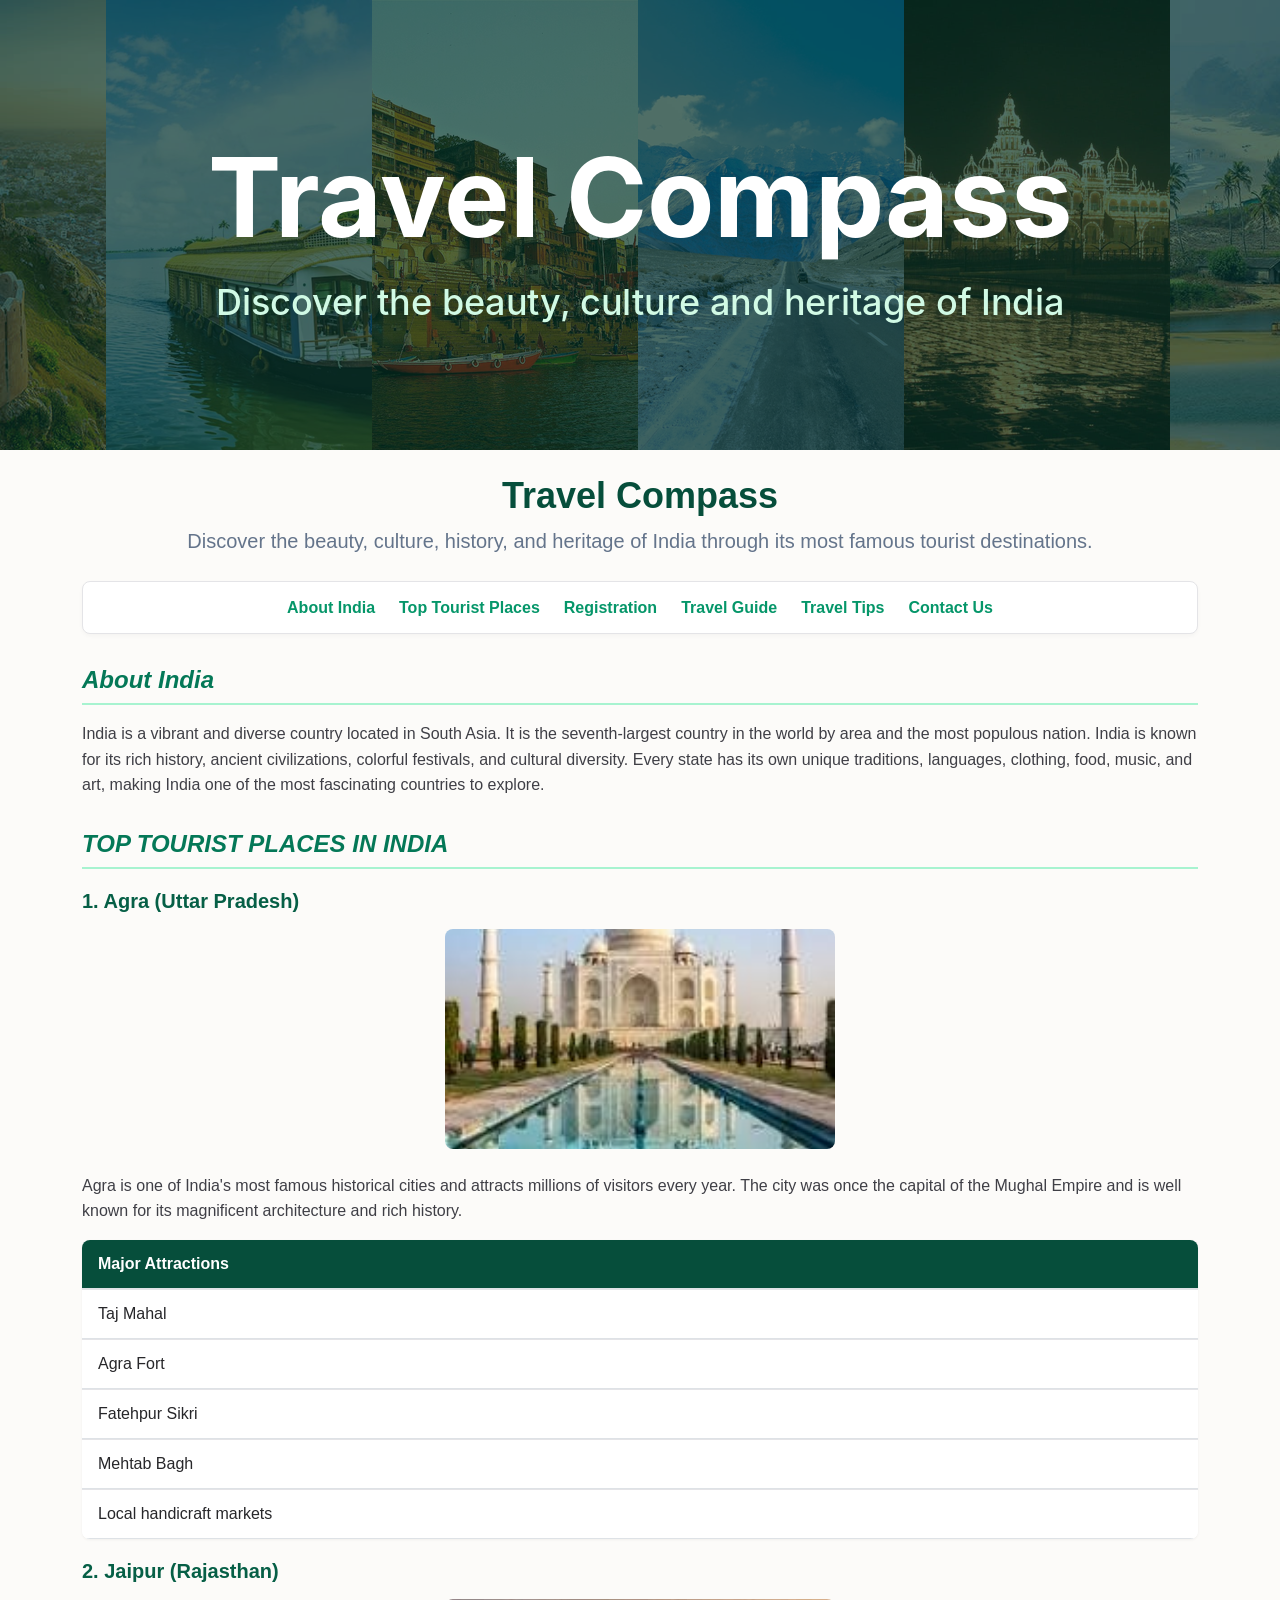
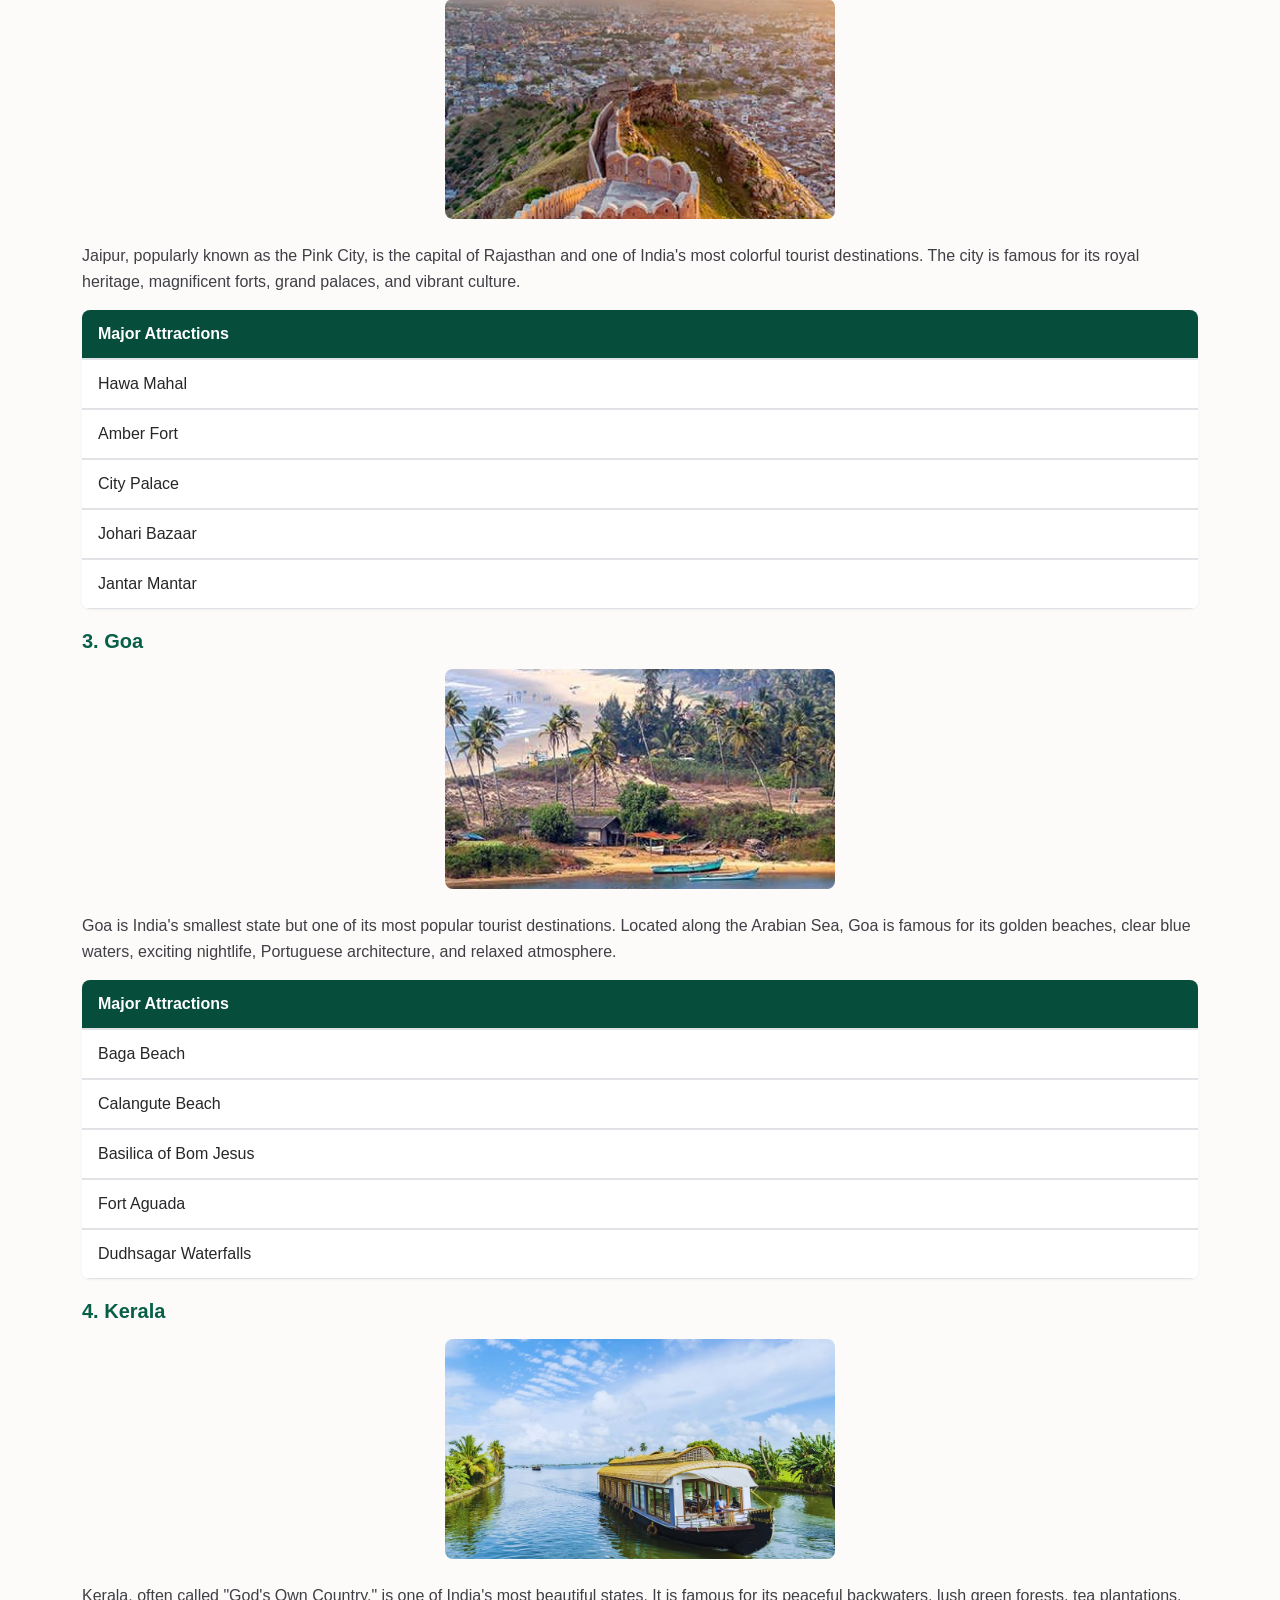
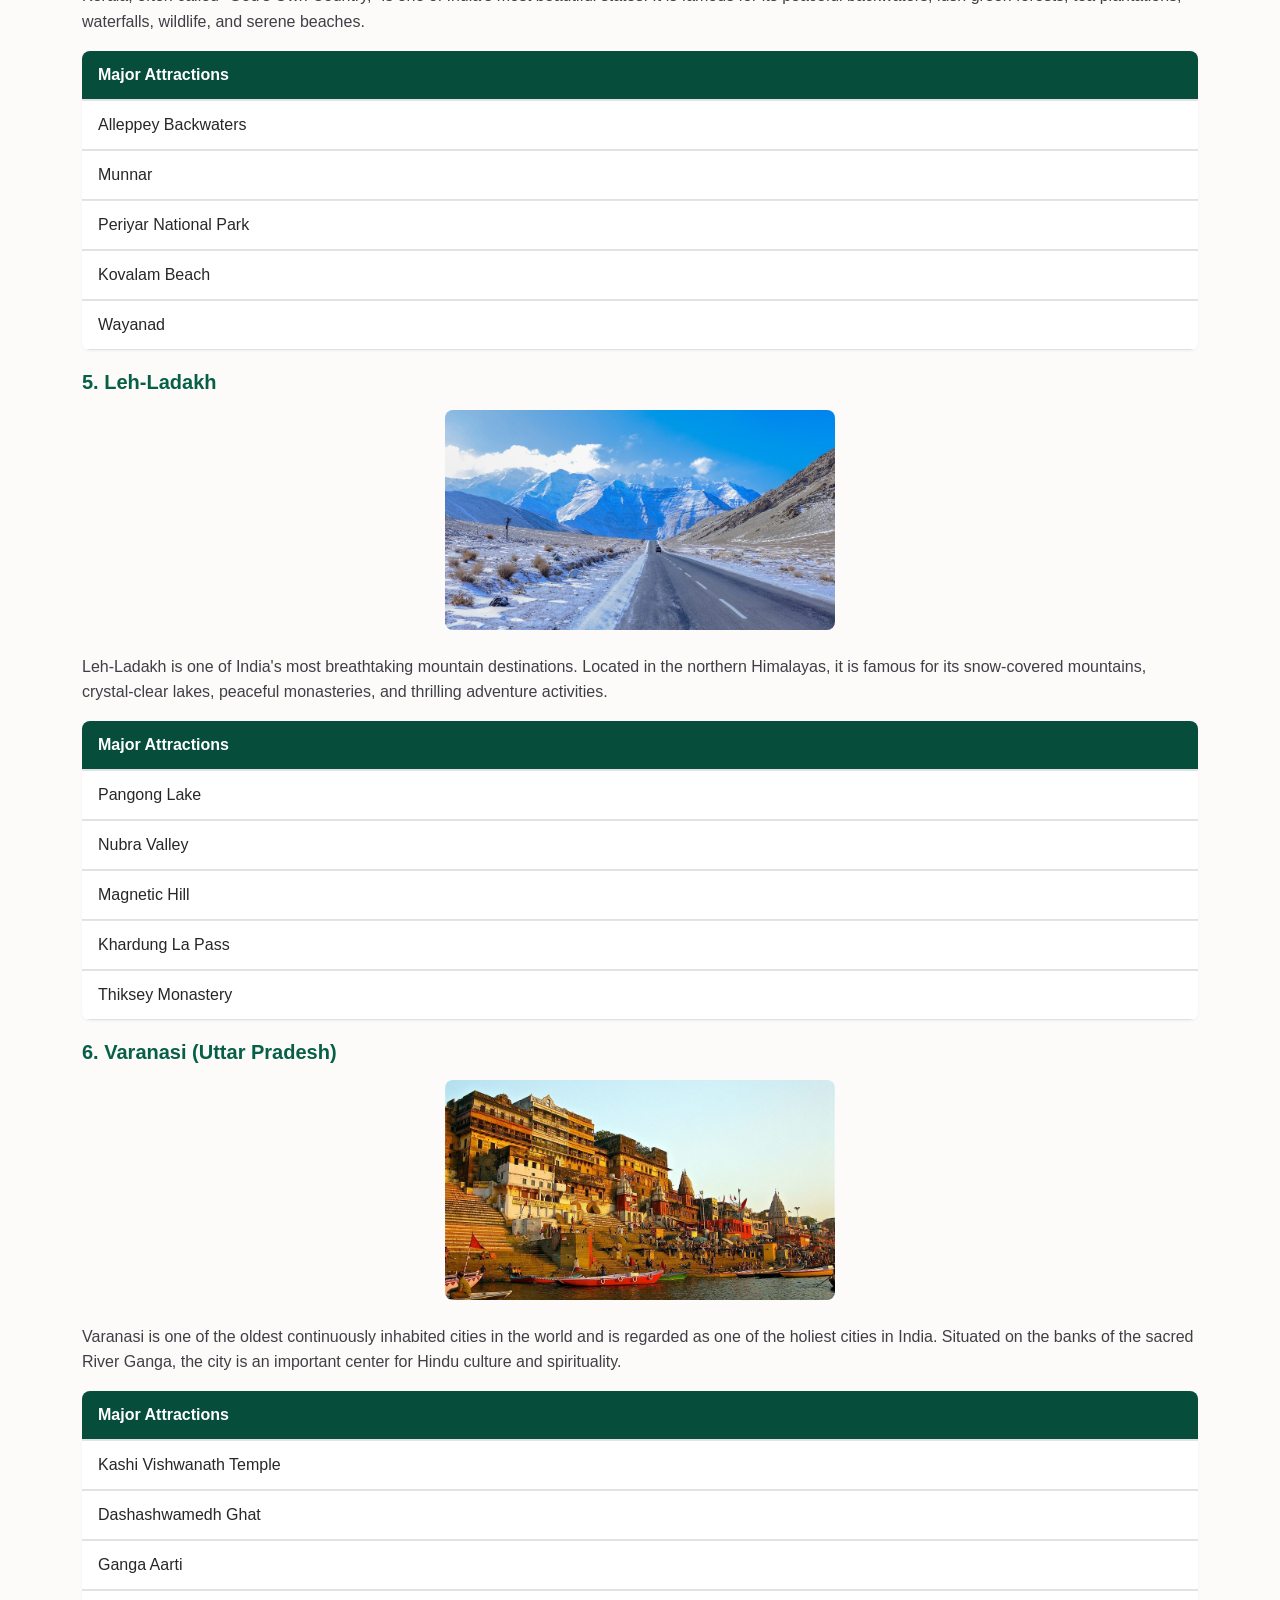
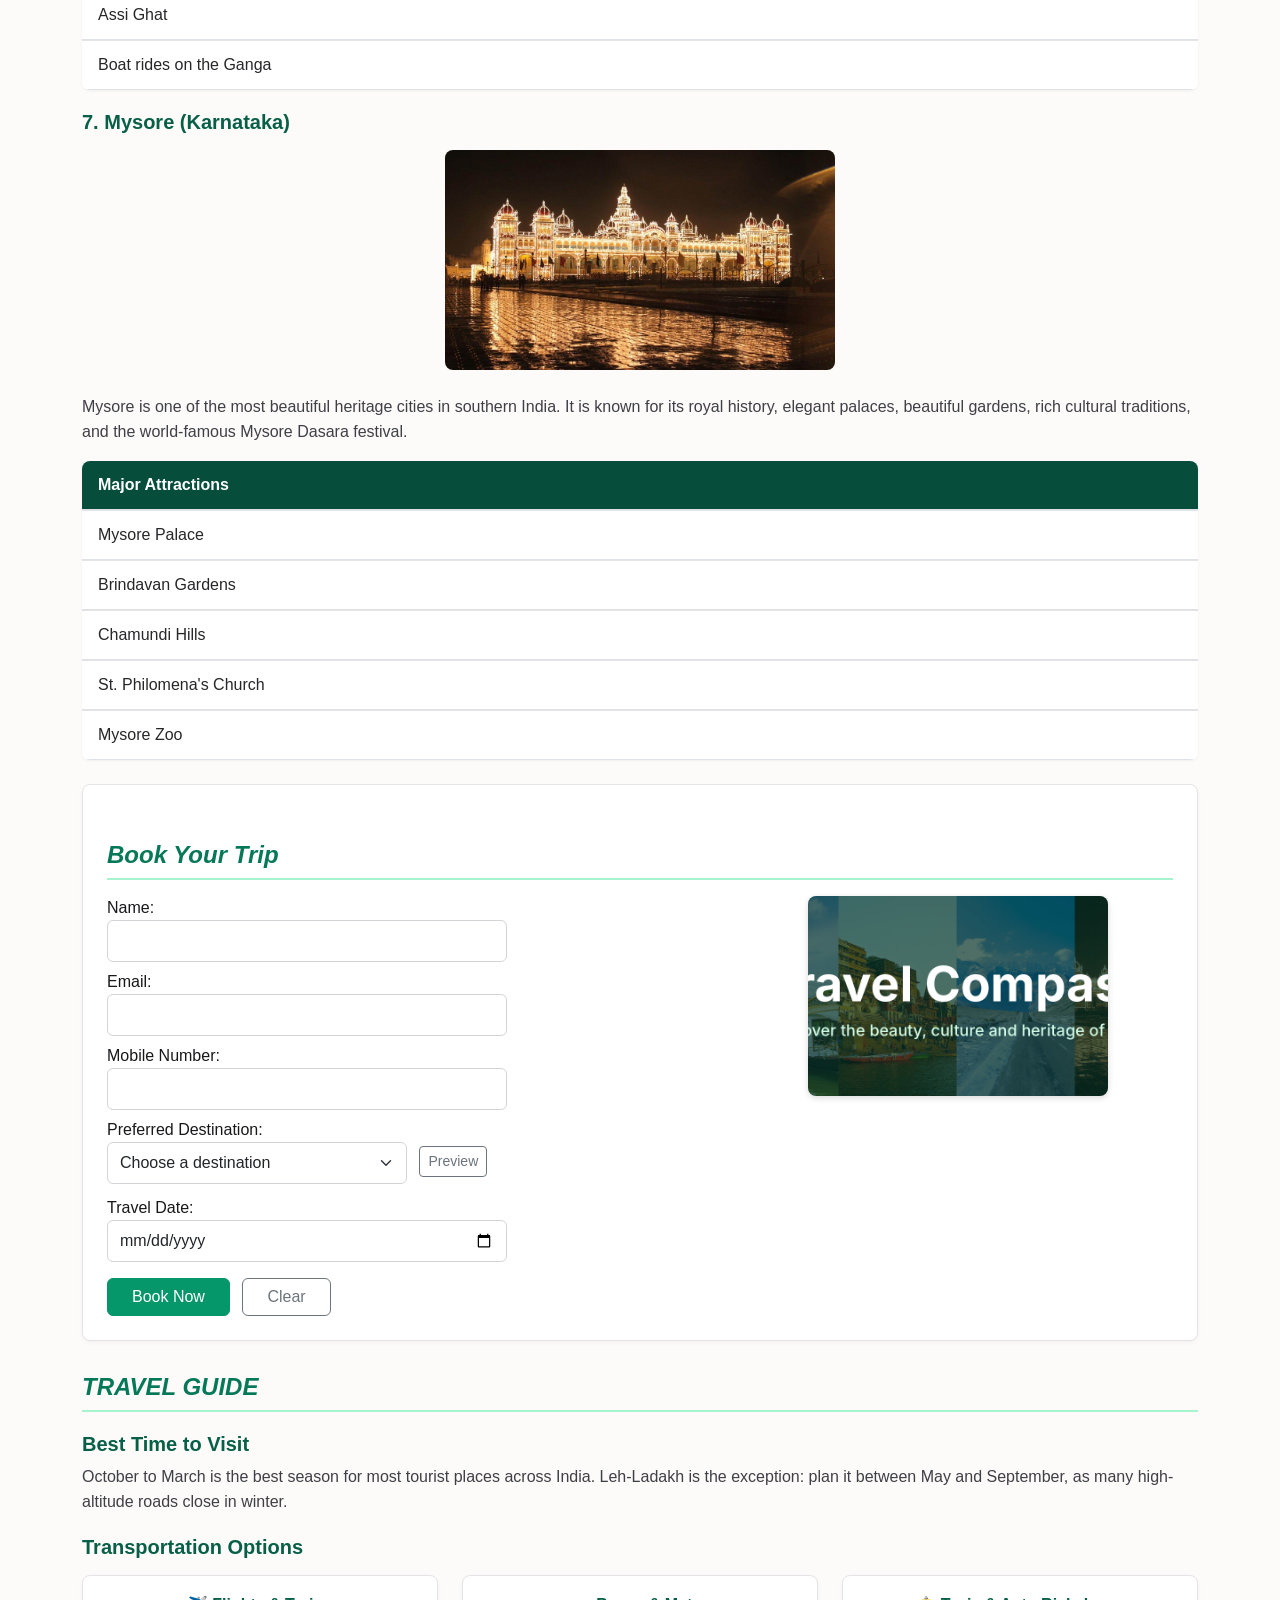
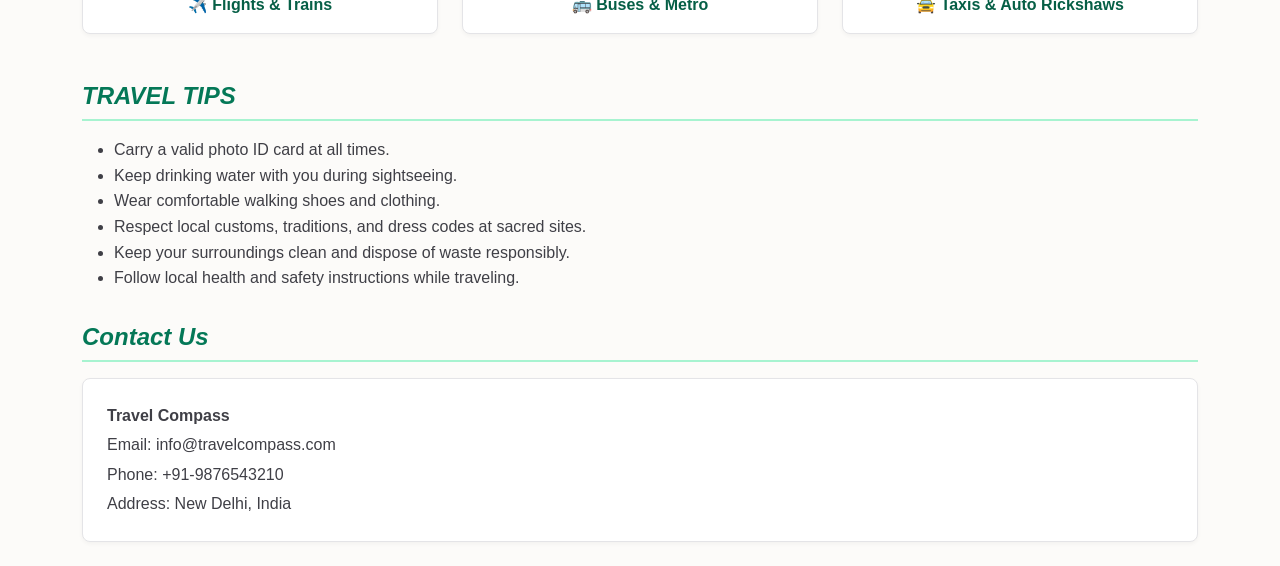
==== index.html @ e954c71f "Update project: banner, validation, README" ====
<!DOCTYPE html>
<html lang="en">
    <head>
        <meta charset="UTF-8">
        <meta name="viewport" content="width=device-width, initial-scale=1.0">
        <title>Travel Compass | Explore India</title>
        <link href="https://cdn.jsdelivr.net/npm/bootstrap@5.3.3/dist/css/bootstrap.min.css" rel="stylesheet">
        <link rel="stylesheet" type="text/css" href="external.css">
    </head>
    <body>
        <img src="logo.png" alt="Travel Compass Banner" class="banner-img">
        
        <div class="container my-4">
            <div class="text-center my-4">
                <h1>Travel Compass</h1>
                <p class="lead" style="color: #64748b; font-style: normal;">Discover the beauty, culture, history, and heritage of India through its most famous tourist destinations.</p>
            </div>

            <div class="d-flex justify-content-center gap-4 my-4 nav-box flex-wrap">
                <a href="#about">About India</a>
                <a href="#places">Top Tourist Places</a>
                <a href="#regForm">Registration</a>
                <a href="#guide">Travel Guide</a>
                <a href="#tips">Travel Tips</a>
                <a href="#contact">Contact Us</a>
            </div>

            <h2 id="about"><i>About India</i></h2>
            <p>India is a vibrant and diverse country located in South Asia. It is the seventh-largest country in the world by area and the most populous nation. India is known for its rich history, ancient civilizations, colorful festivals, and cultural diversity. Every state has its own unique traditions, languages, clothing, food, music, and art, making India one of the most fascinating countries to explore.</p>

            <h2 id="places"><i>TOP TOURIST PLACES IN INDIA</i></h2>
            
            <h3>1. Agra (Uttar Pradesh)</h3>
            <p class="text-center"><img src="Agra.jpg" alt="Agra" class="dest-img my-2"></p>
            <p>Agra is one of India's most famous historical cities and attracts millions of visitors every year. The city was once the capital of the Mughal Empire and is well known for its magnificent architecture and rich history.</p>
            
            <table class="table table-custom">
                <thead>
                    <tr>
                        <th>Major Attractions</th>
                    </tr>
                </thead>
                <tbody>
                    <tr><td>Taj Mahal</td></tr>
                    <tr><td>Agra Fort</td></tr>
                    <tr><td>Fatehpur Sikri</td></tr>
                    <tr><td>Mehtab Bagh</td></tr>
                    <tr><td>Local handicraft markets</td></tr>
                </tbody>
            </table>

            <h3>2. Jaipur (Rajasthan)</h3>
            <p class="text-center"><img src="Jaipur.jpg" alt="Jaipur" class="dest-img my-2"></p>
            <p>Jaipur, popularly known as the Pink City, is the capital of Rajasthan and one of India's most colorful tourist destinations. The city is famous for its royal heritage, magnificent forts, grand palaces, and vibrant culture.</p>
            
            <table class="table table-custom">
                <thead>
                    <tr>
                        <th>Major Attractions</th>
                    </tr>
                </thead>
                <tbody>
                    <tr><td>Hawa Mahal</td></tr>
                    <tr><td>Amber Fort</td></tr>
                    <tr><td>City Palace</td></tr>
                    <tr><td>Johari Bazaar</td></tr>
                    <tr><td>Jantar Mantar</td></tr>
                </tbody>
            </table>

            <h3>3. Goa</h3>
            <p class="text-center"><img src="Goa.jpg" alt="Goa" class="dest-img my-2"></p>
            <p>Goa is India's smallest state but one of its most popular tourist destinations. Located along the Arabian Sea, Goa is famous for its golden beaches, clear blue waters, exciting nightlife, Portuguese architecture, and relaxed atmosphere.</p>

            <table class="table table-custom">
                <thead>
                    <tr>
                        <th>Major Attractions</th>
                    </tr>
                </thead>
                <tbody>
                    <tr><td>Baga Beach</td></tr>
                    <tr><td>Calangute Beach</td></tr>
                    <tr><td>Basilica of Bom Jesus</td></tr>
                    <tr><td>Fort Aguada</td></tr>
                    <tr><td>Dudhsagar Waterfalls</td></tr>
                </tbody>
            </table>

            <h3>4. Kerala</h3>
            <p class="text-center"><img src="Kerala.jpg" alt="Kerala" class="dest-img my-2"></p>
            <p>Kerala, often called "God's Own Country," is one of India's most beautiful states. It is famous for its peaceful backwaters, lush green forests, tea plantations, waterfalls, wildlife, and serene beaches.</p>

            <table class="table table-custom">
                <thead>
                    <tr>
                        <th>Major Attractions</th>
                    </tr>
                </thead>
                <tbody>
                    <tr><td>Alleppey Backwaters</td></tr>
                    <tr><td>Munnar</td></tr>
                    <tr><td>Periyar National Park</td></tr>
                    <tr><td>Kovalam Beach</td></tr>
                    <tr><td>Wayanad</td></tr>
                </tbody>
            </table>

            <h3>5. Leh-Ladakh</h3>
            <p class="text-center"><img src="Ladakh.jpg" alt="Ladakh" class="dest-img my-2"></p>
            <p>Leh-Ladakh is one of India's most breathtaking mountain destinations. Located in the northern Himalayas, it is famous for its snow-covered mountains, crystal-clear lakes, peaceful monasteries, and thrilling adventure activities.</p>

            <table class="table table-custom">
                <thead>
                    <tr>
                        <th>Major Attractions</th>
                    </tr>
                </thead>
                <tbody>
                    <tr><td>Pangong Lake</td></tr>
                    <tr><td>Nubra Valley</td></tr>
                    <tr><td>Magnetic Hill</td></tr>
                    <tr><td>Khardung La Pass</td></tr>
                    <tr><td>Thiksey Monastery</td></tr>
                </tbody>
            </table>

            <h3>6. Varanasi (Uttar Pradesh)</h3>
            <p class="text-center"><img src="Varanasi.jpg" alt="Varanasi" class="dest-img my-2"></p>
            <p>Varanasi is one of the oldest continuously inhabited cities in the world and is regarded as one of the holiest cities in India. Situated on the banks of the sacred River Ganga, the city is an important center for Hindu culture and spirituality.</p>

            <table class="table table-custom">
                <thead>
                    <tr>
                        <th>Major Attractions</th>
                    </tr>
                </thead>
                <tbody>
                    <tr><td>Kashi Vishwanath Temple</td></tr>
                    <tr><td>Dashashwamedh Ghat</td></tr>
                    <tr><td>Ganga Aarti</td></tr>
                    <tr><td>Assi Ghat</td></tr>
                    <tr><td>Boat rides on the Ganga</td></tr>
                </tbody>
            </table>

            <h3>7. Mysore (Karnataka)</h3>
            <p class="text-center"><img src="Mysore.jpg" alt="Mysore" class="dest-img my-2"></p>
            <p>Mysore is one of the most beautiful heritage cities in southern India. It is known for its royal history, elegant palaces, beautiful gardens, rich cultural traditions, and the world-famous Mysore Dasara festival.</p>

            <table class="table table-custom">
                <thead>
                    <tr>
                        <th>Major Attractions</th>
                    </tr>
                </thead>
                <tbody>
                    <tr><td>Mysore Palace</td></tr>
                    <tr><td>Brindavan Gardens</td></tr>
                    <tr><td>Chamundi Hills</td></tr>
                    <tr><td>St. Philomena's Church</td></tr>
                    <tr><td>Mysore Zoo</td></tr>
                </tbody>
            </table>

            <form id="regForm" class="my-4 p-4 info-card">
                <h2 id="regHeading"><i>Book Your Trip</i></h2>

                <div class="row">
                    <div class="col-md-7">
                        <label for="regName">Name:</label><br>
                        <input type="text" id="regName" class="form-control mb-1" style="max-width: 400px;">
                        <p class="error-text" id="nameError"></p>

                        <label for="regEmail">Email:</label><br>
                        <input type="text" id="regEmail" class="form-control mb-1" style="max-width: 400px;">
                        <p class="error-text" id="emailError"></p>

                        <label for="regMobile">Mobile Number:</label><br>
                        <input type="text" id="regMobile" class="form-control mb-1" style="max-width: 400px;">
                        <p class="error-text" id="mobileError"></p>

                        <label for="regDest">Preferred Destination:</label><br>
                        <select id="regDest" class="form-select mb-1 d-inline-block" style="max-width: 300px;">
                            <option value="">Choose a destination</option>
                            <option value="Agra">Agra</option>
                            <option value="Jaipur">Jaipur</option>
                            <option value="Goa">Goa</option>
                            <option value="Kerala">Kerala</option>
                            <option value="Ladakh">Ladakh</option>
                            <option value="Varanasi">Varanasi</option>
                            <option value="Mysore">Mysore</option>
                        </select>
                        <button type="button" id="previewBtn" class="btn btn-outline-secondary btn-sm ms-2 mb-1">Preview</button>
                        <p class="error-text" id="destError"></p>

                        <label for="regDate">Travel Date:</label><br>
                        <input type="date" id="regDate" class="form-control mb-3" style="max-width: 400px;">

                        <button type="submit" class="btn btn-primary px-4 me-2">Book Now</button>
                        <button type="reset" class="btn btn-outline-secondary px-4">Clear</button>
                    </div>
                    <div class="col-md-5 text-center">
                        <img id="destPreview" src="logo.png" alt="Destination preview" class="dest-preview">
                    </div>
                </div>

                <p id="regStatus"></p>
            </form>

            <h2 id="guide"><i>TRAVEL GUIDE</i></h2>
            <h3>Best Time to Visit</h3>
            <p>October to March is the best season for most tourist places across India. Leh-Ladakh is the exception: plan it between May and September, as many high-altitude roads close in winter.</p>
            
            <h3>Transportation Options</h3>
            <div class="row my-3">
                <div class="col-md-4">
                    <div class="card mb-3 info-card">
                        <div class="card-body text-center">
                            <p class="card-text fw-bold" style="color: #065f46;">✈️ Flights & Trains</p>
                        </div>
                    </div>
                </div>
                <div class="col-md-4">
                    <div class="card mb-3 info-card">
                        <div class="card-body text-center">
                            <p class="card-text fw-bold" style="color: #065f46;">🚌 Buses & Metro</p>
                        </div>
                    </div>
                </div>
                <div class="col-md-4">
                    <div class="card mb-3 info-card">
                        <div class="card-body text-center">
                            <p class="card-text fw-bold" style="color: #065f46;">🚖 Taxis & Auto Rickshaws</p>
                        </div>
                    </div>
                </div>
            </div>

            <h2 id="tips"><i>TRAVEL TIPS</i></h2>
            <ul>
                <li>Carry a valid photo ID card at all times.</li>
                <li>Keep drinking water with you during sightseeing.</li>
                <li>Wear comfortable walking shoes and clothing.</li>
                <li>Respect local customs, traditions, and dress codes at sacred sites.</li>
                <li>Keep your surroundings clean and dispose of waste responsibly.</li>
                <li>Follow local health and safety instructions while traveling.</li>
            </ul>

            <h2 id="contact"><i>Contact Us</i></h2>
            <div class="p-4 info-card mb-4">
                <p class="mb-1"><b>Travel Compass</b></p>
                <p class="mb-1">Email: info@travelcompass.com</p>
                <p class="mb-1">Phone: +91-9876543210</p>
                <p class="mb-0">Address: New Delhi, India</p>
            </div>
        </div>

        <script src="https://cdn.jsdelivr.net/npm/bootstrap@5.3.3/dist/js/bootstrap.bundle.min.js"></script>
        <script src="script.js"></script>
    </body>
</html>
---- external.css ----
body, h1, h2, h3, p, li, label {
    font-family: -apple-system, BlinkMacSystemFont, "Segoe UI", Roboto, Helvetica, Arial, sans-serif;
}

body {
    background-color: #fcfbf9;
    color: #27272a;
}

h1 {
    font-size: 2.25rem;
    font-weight: 700;
    color: #064e3b;
}

h2 {
    font-size: 1.5rem;
    font-weight: 600;
    color: #047857;
    margin-top: 2rem;
    margin-bottom: 1rem;
    padding-bottom: 0.5rem;
    border-bottom: 2px solid #a7f3d0;
}

h3 {
    font-size: 1.25rem;
    font-weight: 600;
    color: #065f46;
    margin-top: 1.25rem;
}

p, li {
    line-height: 1.6;
    color: #3f3f46;
}

a {
    color: #059669;
    text-decoration: none;
    font-weight: 600;
    transition: color 0.2s ease;
}

a:hover {
    color: #047857;
    text-decoration: underline;
}

label {
    color: #18181b;
    font-weight: 500;
}

.form-control, .form-select {
    border: 1px solid #d4d4d8;
    border-radius: 6px;
    padding: 0.5rem 0.75rem;
}

.table-custom {
    width: 100%;
    border-collapse: separate;
    border-spacing: 0;
    border-radius: 8px;
    overflow: hidden;
    box-shadow: 0 1px 3px rgba(0, 0, 0, 0.05);
}

.table-custom th {
    background-color: #064e3b;
    color: #ffffff;
    font-weight: 600;
    padding: 0.75rem 1rem;
}

.table-custom td {
    padding: 0.75rem 1rem;
    color: #27272a;
    border-top: 1px solid #e4e4e7;
}

.table-custom tbody tr:nth-child(even) {
    background-color: #f4f4f5;
}

.table-custom tbody tr:nth-child(odd) {
    background-color: #ffffff;
}

.nav-box {
    background-color: #ffffff;
    border: 1px solid #e4e4e7;
    border-radius: 8px;
    padding: 0.85rem 1.2rem;
    box-shadow: 0 2px 4px rgba(0, 0, 0, 0.03);
}

.info-card {
    background-color: #ffffff;
    border: 1px solid #e4e4e7;
    border-radius: 8px;
    box-shadow: 0 2px 4px rgba(0, 0, 0, 0.04);
}

.btn-primary {
    background-color: #059669;
    border-color: #059669;
}

.btn-primary:hover {
    background-color: #047857;
    border-color: #047857;
}

.dest-preview {
    width: 100%;
    max-width: 300px;
    height: 200px;
    object-fit: cover;
    border-radius: 8px;
    box-shadow: 0 2px 6px rgba(0, 0, 0, 0.15);
}

.error-text {
    color: #dc2626;
    font-size: 0.85rem;
    margin-bottom: 0.5rem;
}

#regStatus {
    display: none;
    font-weight: 600;
    padding: 0.75rem 1rem;
    border-radius: 6px;
    margin-top: 1rem;
}

.banner-img {
    width: 100%;
    height: 450px;
    object-fit: cover;
    display: block;
}

.dest-img {
    width: 35%;
    min-width: 280px;
    height: 220px;
    object-fit: cover;
    border-radius: 8px;
}

@media (max-width: 576px) {
    .banner-img {
        height: 220px;
    }

    h1 {
        font-size: 1.75rem;
    }
}
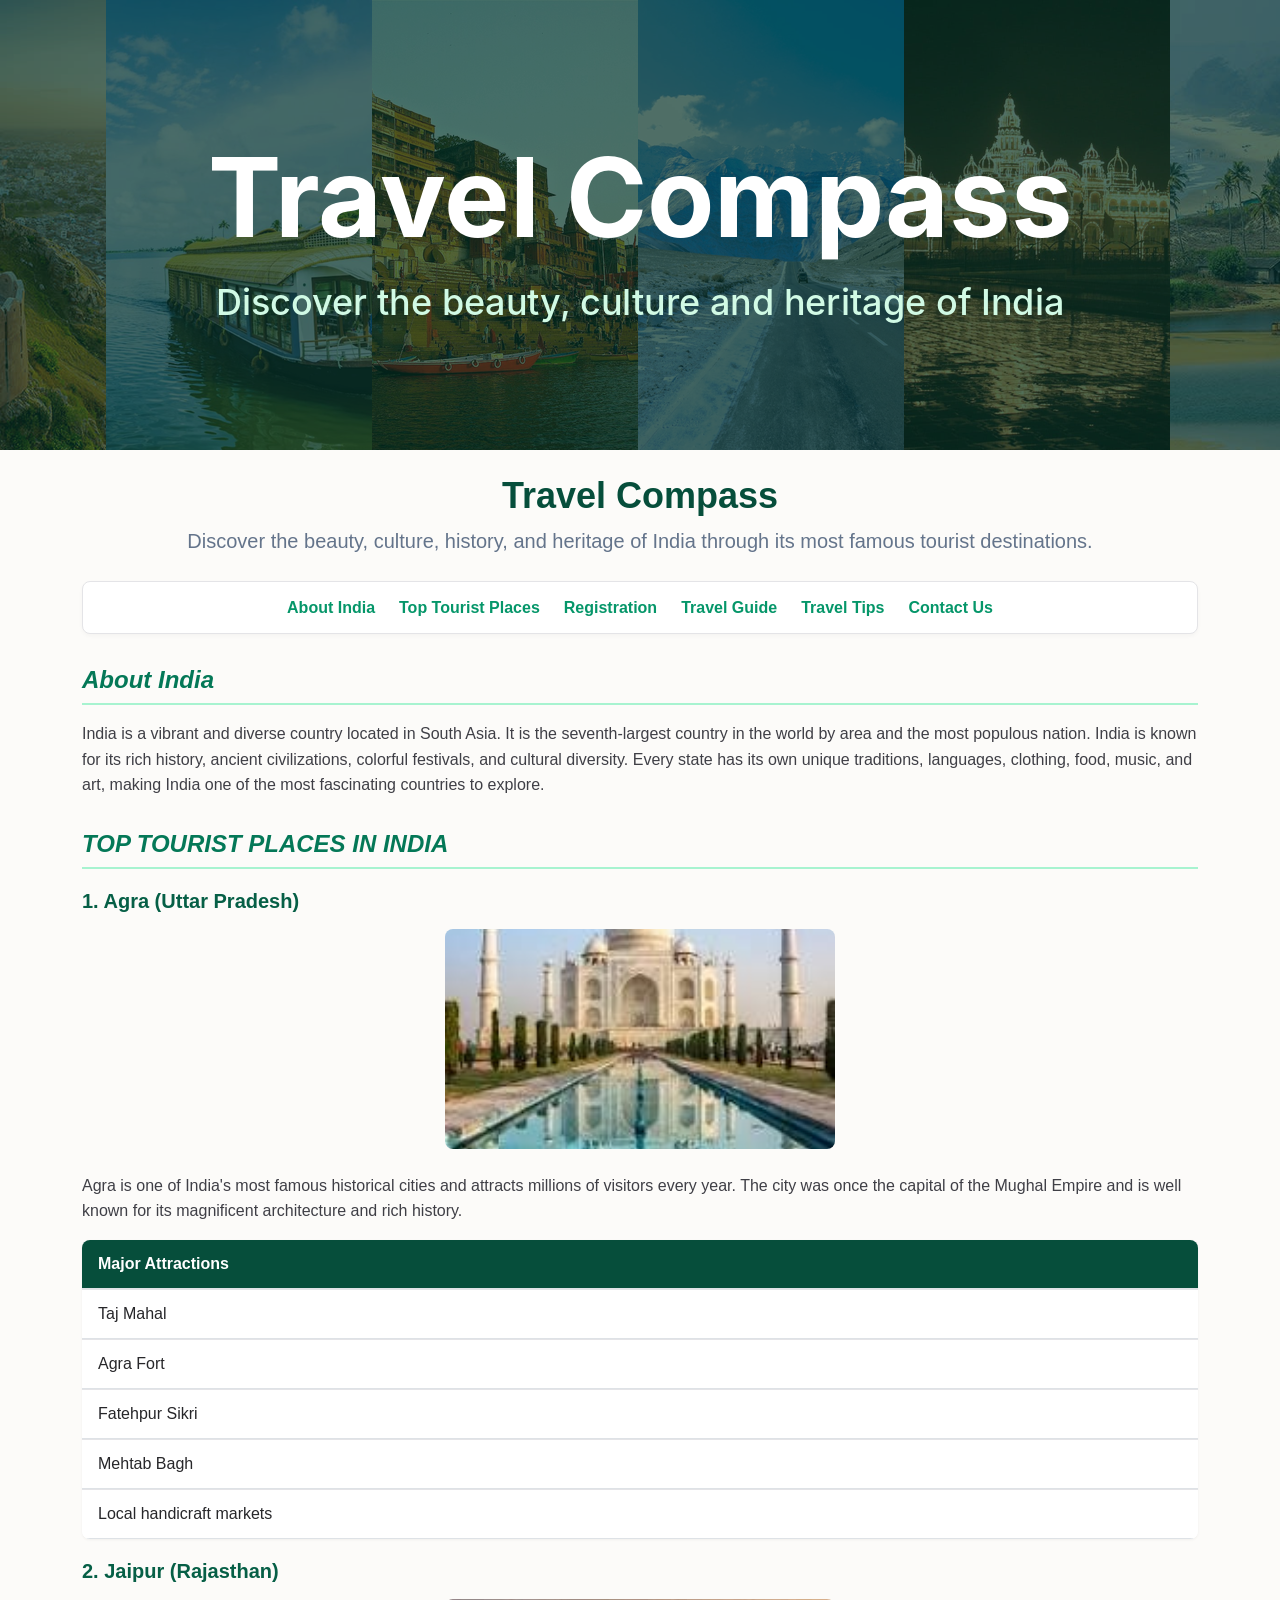
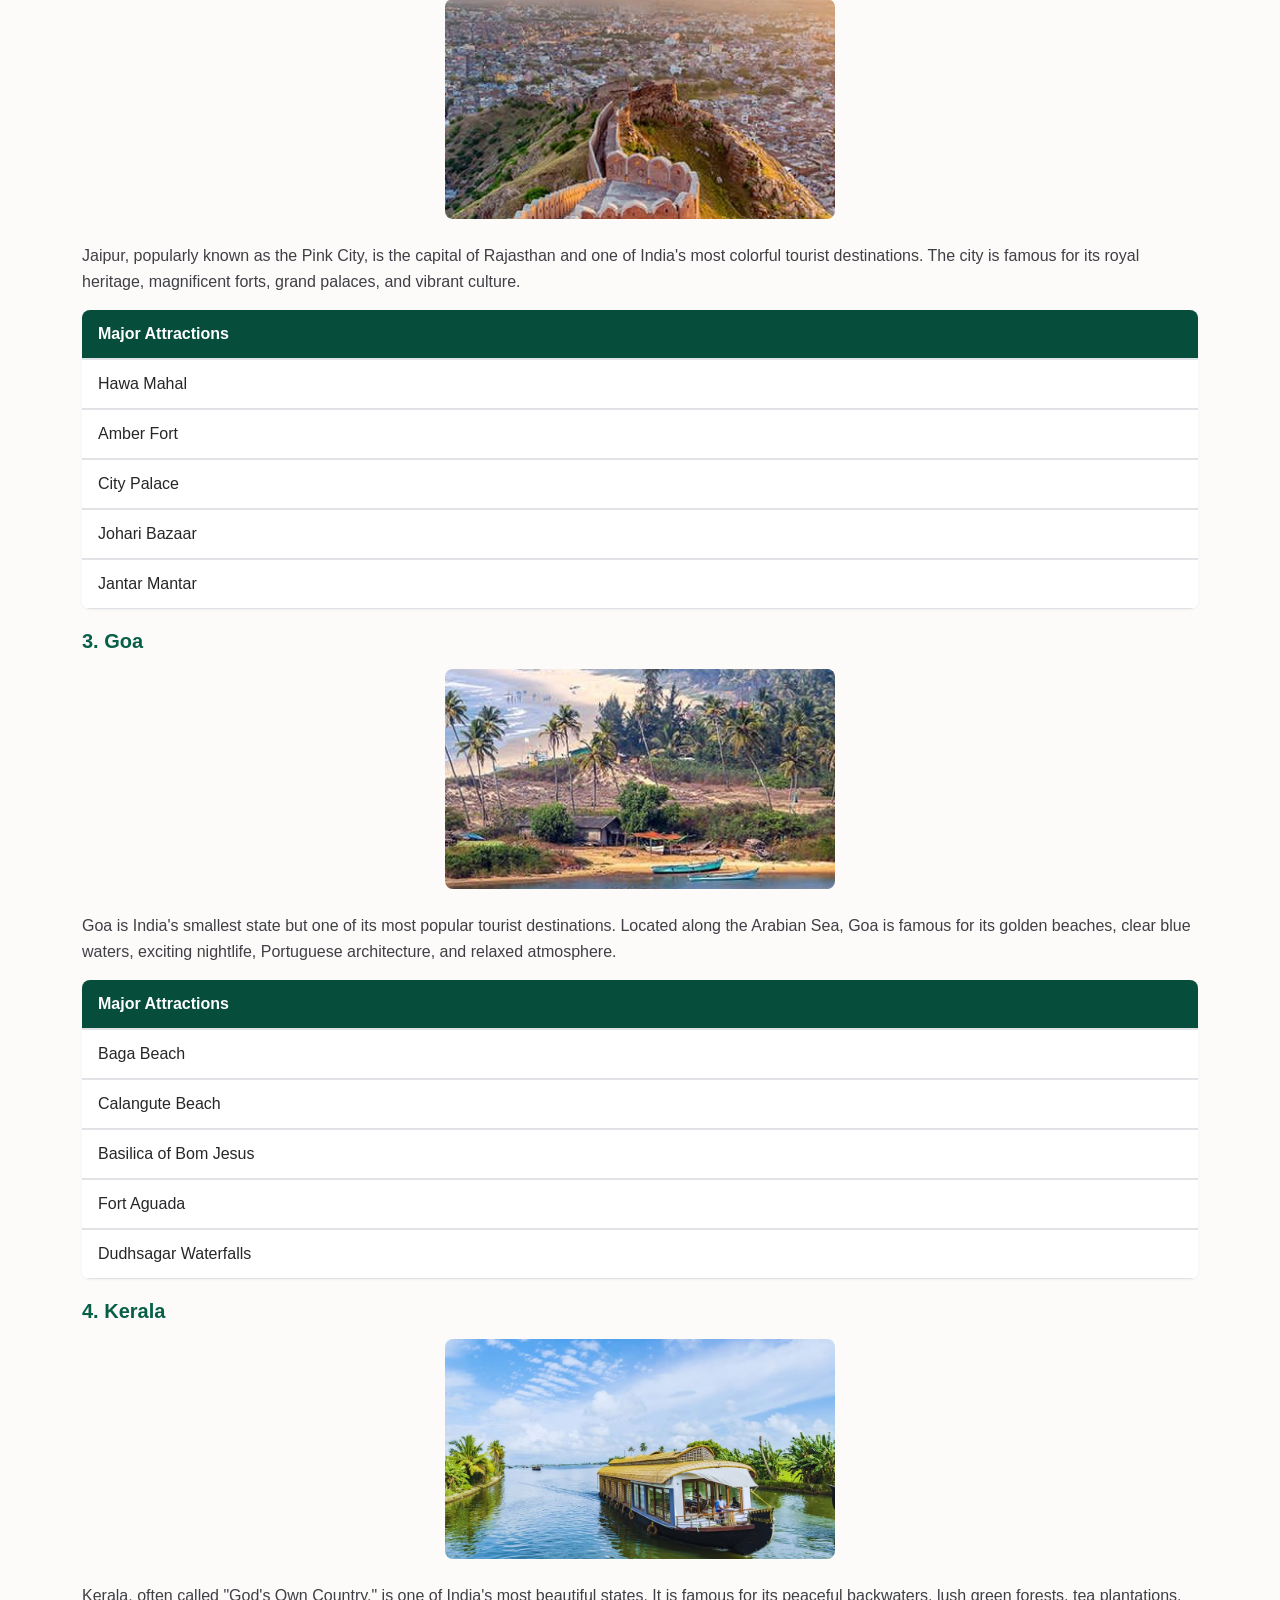
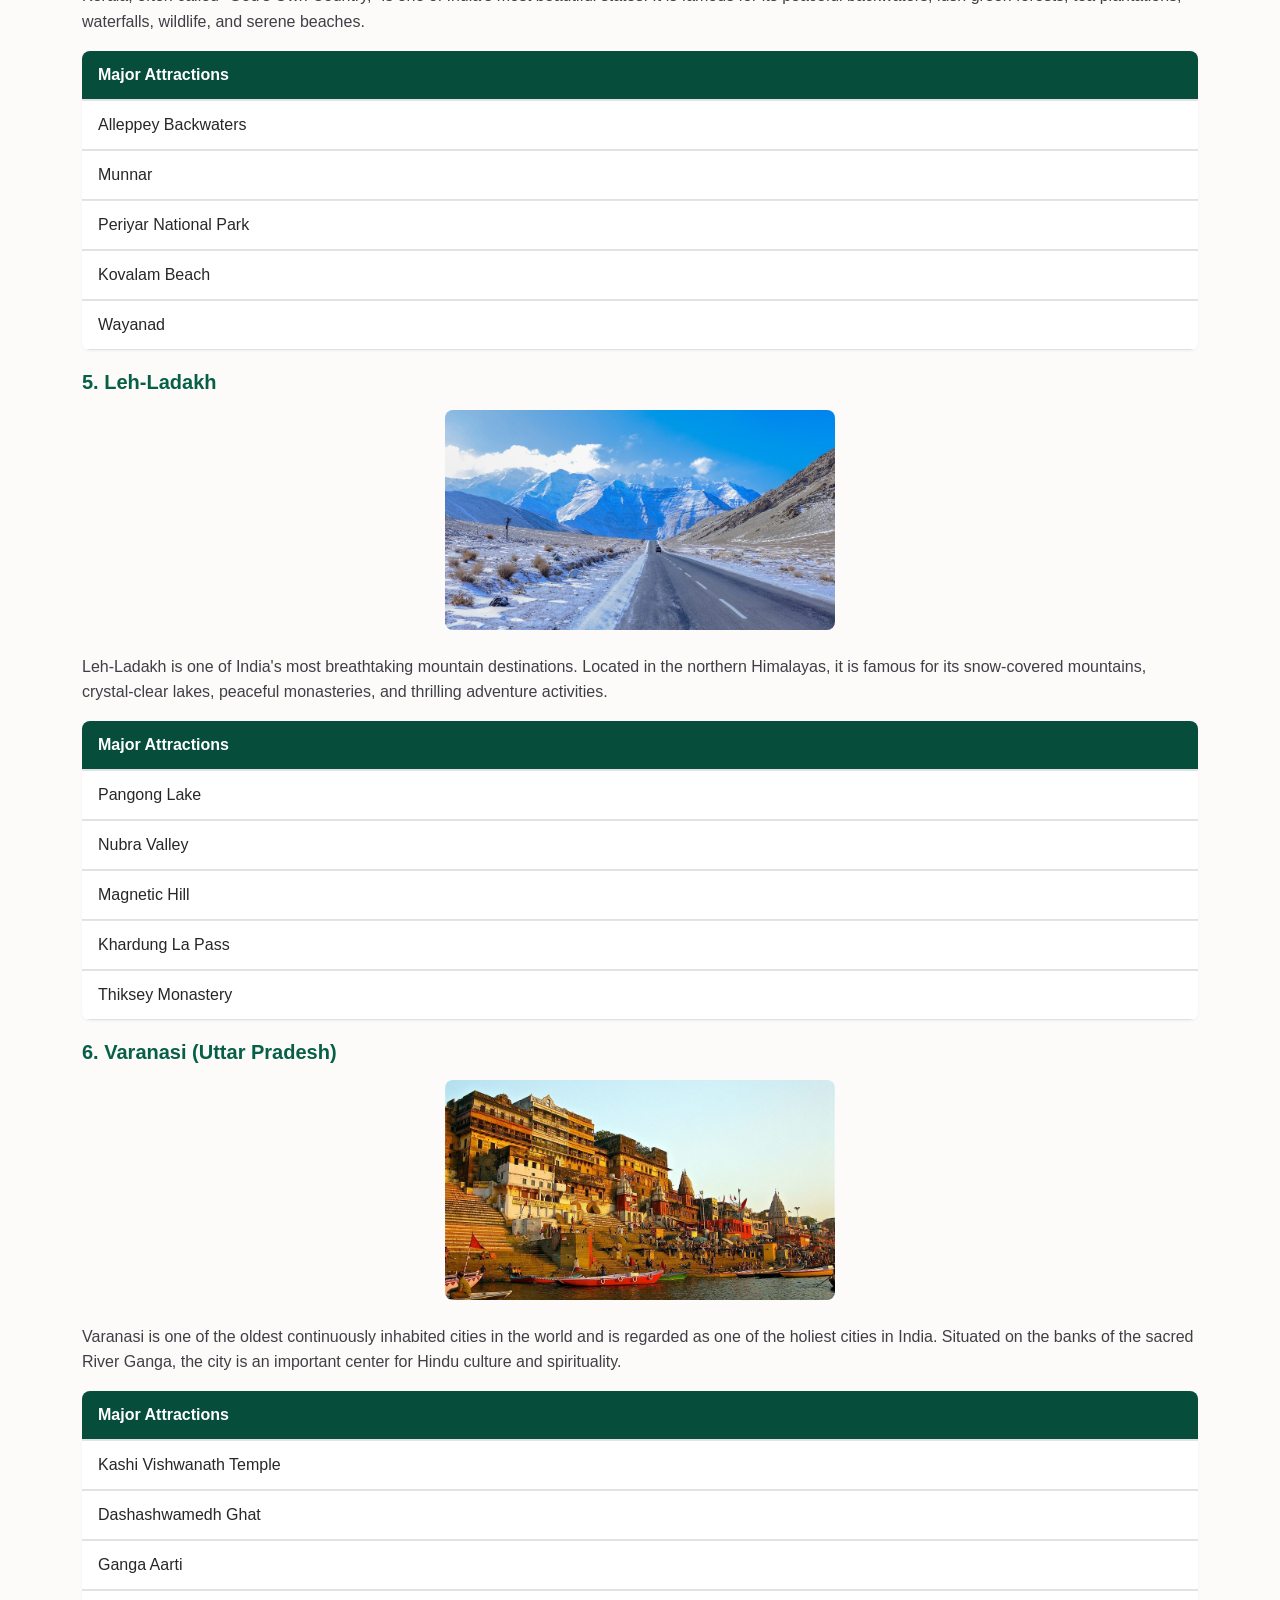
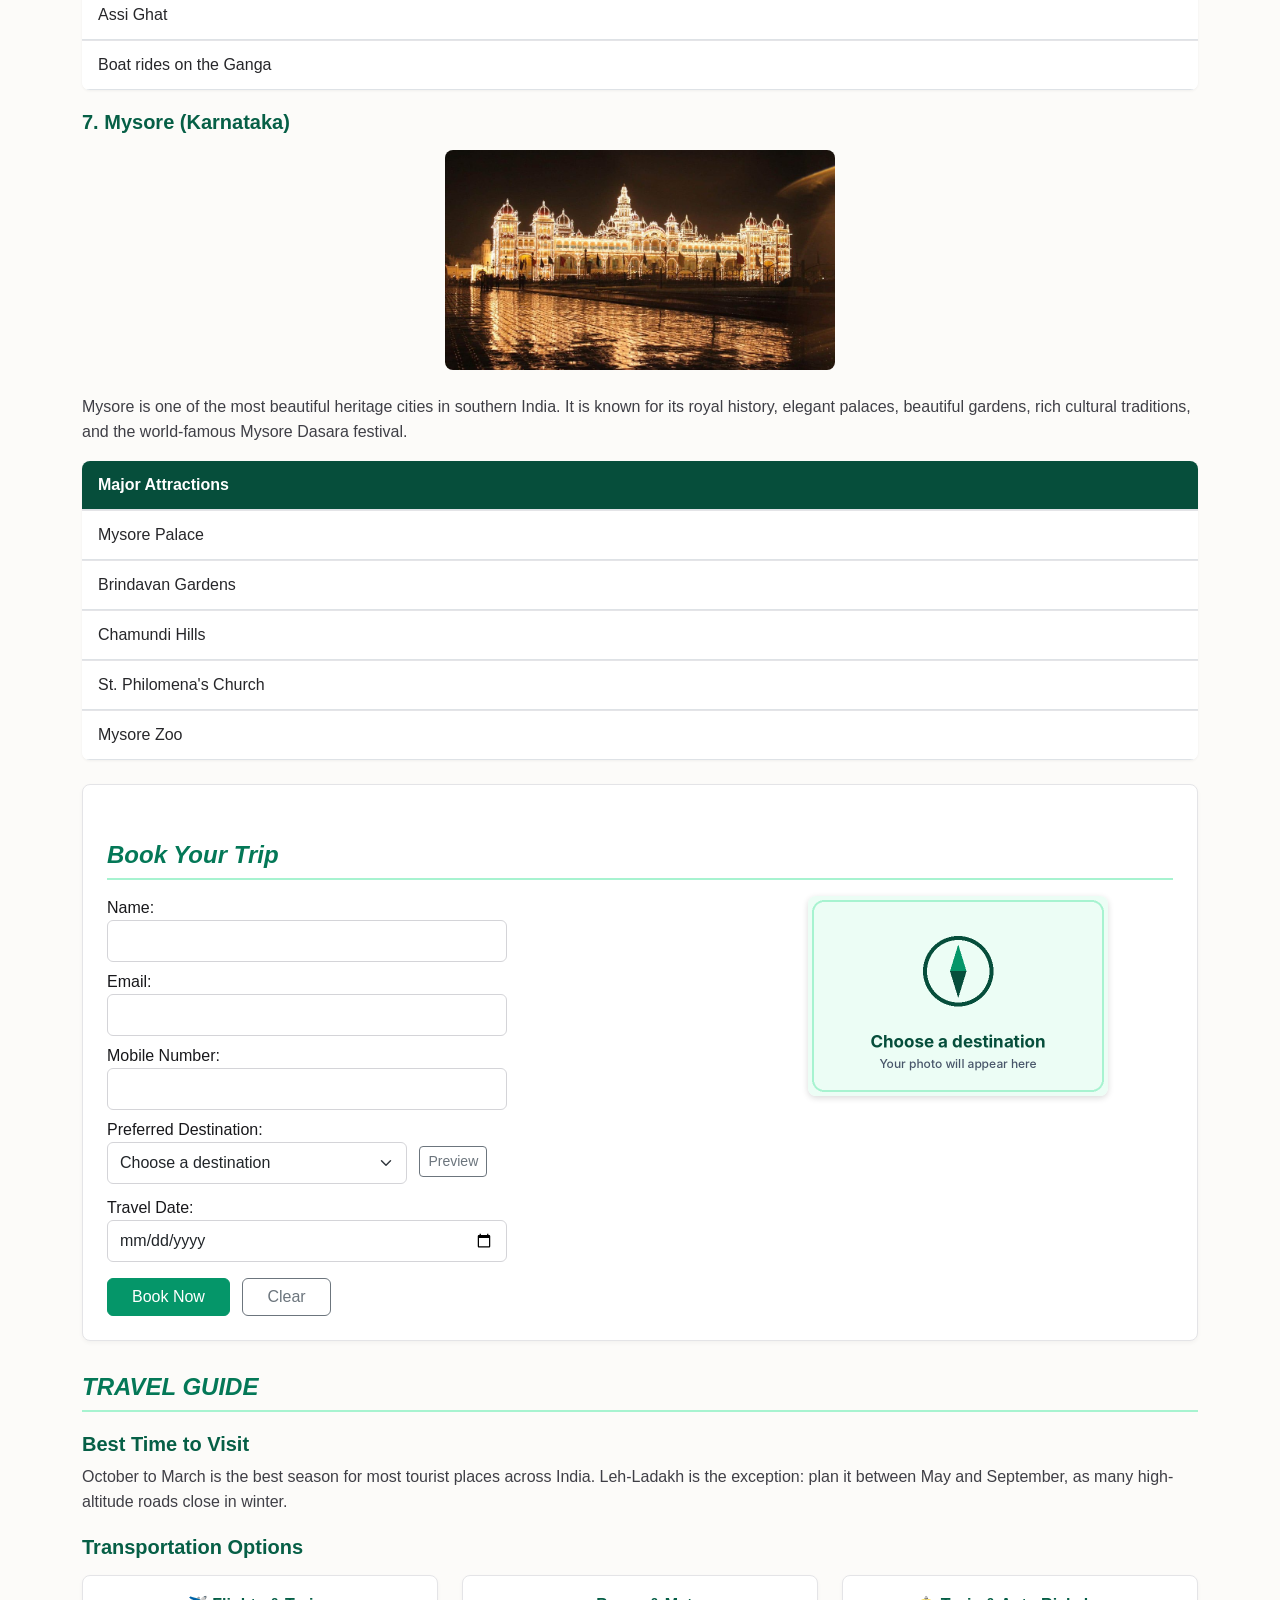
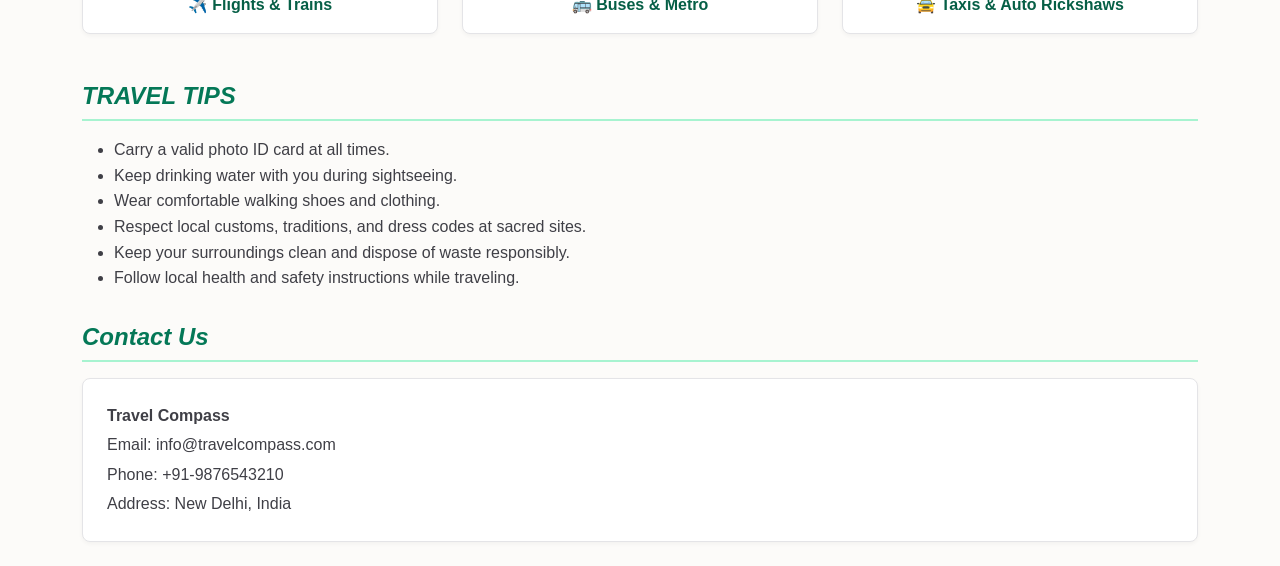
==== commit 5e9df6bf: "Add files via upload" ====
--- a/index.html
+++ b/index.html
@@ -201,7 +201,7 @@
                         <button type="reset" class="btn btn-outline-secondary px-4">Clear</button>
                     </div>
                     <div class="col-md-5 text-center">
-                        <img id="destPreview" src="logo.png" alt="Destination preview" class="dest-preview">
+                        <img id="destPreview" src="placeholder.png" alt="Destination preview" class="dest-preview">
                     </div>
                 </div>
 
